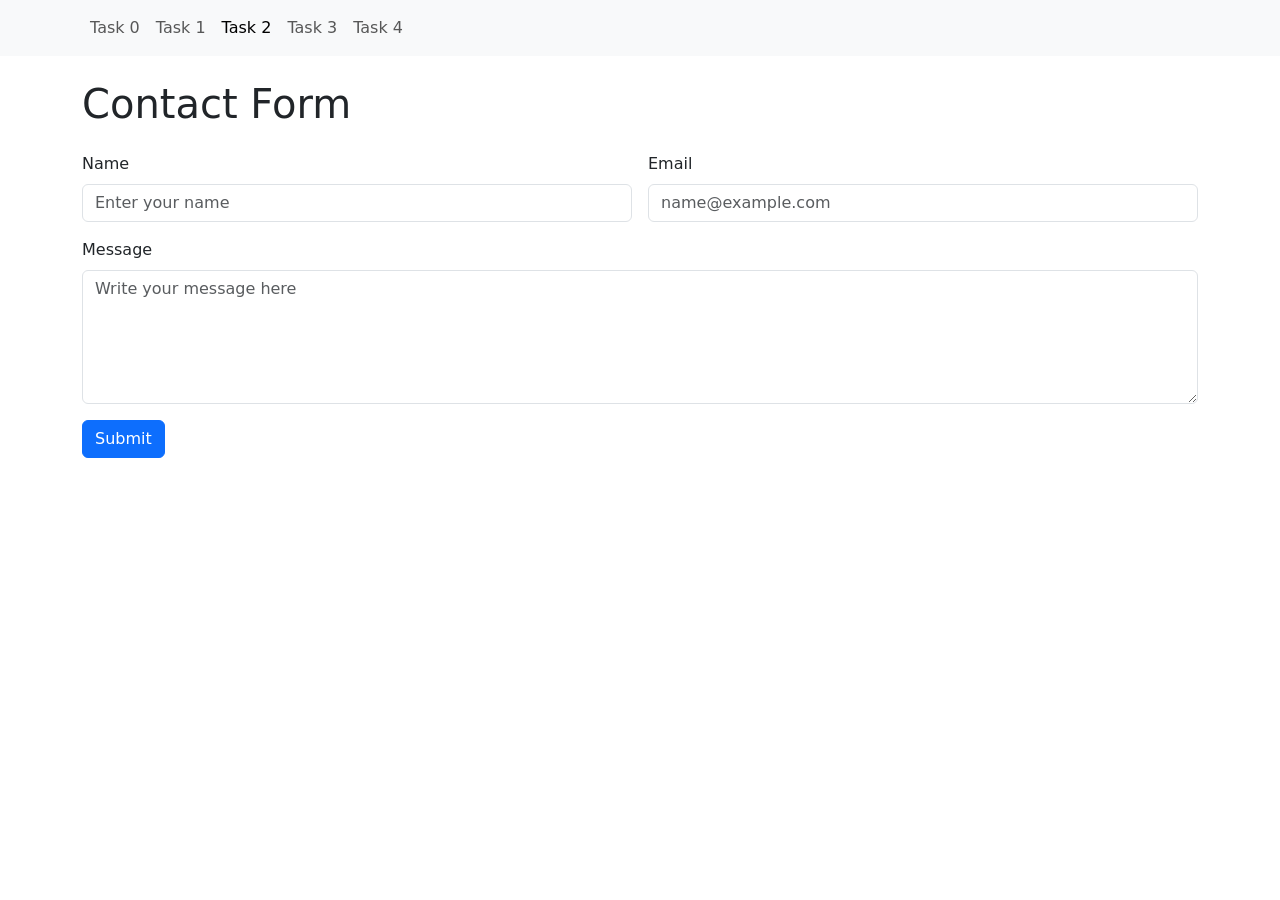
==== task2.html @ 04623877 "task2" ====
<!DOCTYPE html>
<html lang="en">
<head>
  <meta charset="UTF-8">
  <meta name="viewport" content="width=device-width, initial-scale=1.0">
  <title>Task 2. Bootstrap Form</title>
  <link href="https://cdn.jsdelivr.net/npm/bootstrap@5.3.3/dist/css/bootstrap.min.css" rel="stylesheet">
</head>
<body>
  <nav class="navbar navbar-expand bg-light">
    <div class="container">
      <ul class="navbar-nav">
        <li class="nav-item"><a class="nav-link" href="task0.html">Task 0</a></li>
        <li class="nav-item"><a class="nav-link" href="task1.html">Task 1</a></li>
        <li class="nav-item"><a class="nav-link active" href="task2.html">Task 2</a></li>
        <li class="nav-item"><a class="nav-link" href="task3.html">Task 3</a></li>
        <li class="nav-item"><a class="nav-link" href="task4.html">Task 4</a></li>
      </ul>
    </div>
  </nav>

  <main class="container my-4">
    <h1 class="mb-4">Contact Form</h1>
    <form action="#" method="post">
      <div class="row g-3">
        <div class="col-md-6">
          <label for="name" class="form-label">Name</label>
          <input type="text" class="form-control" id="name" name="name" placeholder="Enter your name">
        </div>
        <div class="col-md-6">
          <label for="email" class="form-label">Email</label>
          <input type="email" class="form-control" id="email" name="email" placeholder="name@example.com">
        </div>
        <div class="col-12">
          <label for="message" class="form-label">Message</label>
          <textarea class="form-control" id="message" name="message" rows="5" placeholder="Write your message here"></textarea>
        </div>
        <div class="col-12">
          <button type="submit" class="btn btn-primary">Submit</button>
        </div>
      </div>
    </form>
  </main>
</body>
</html>
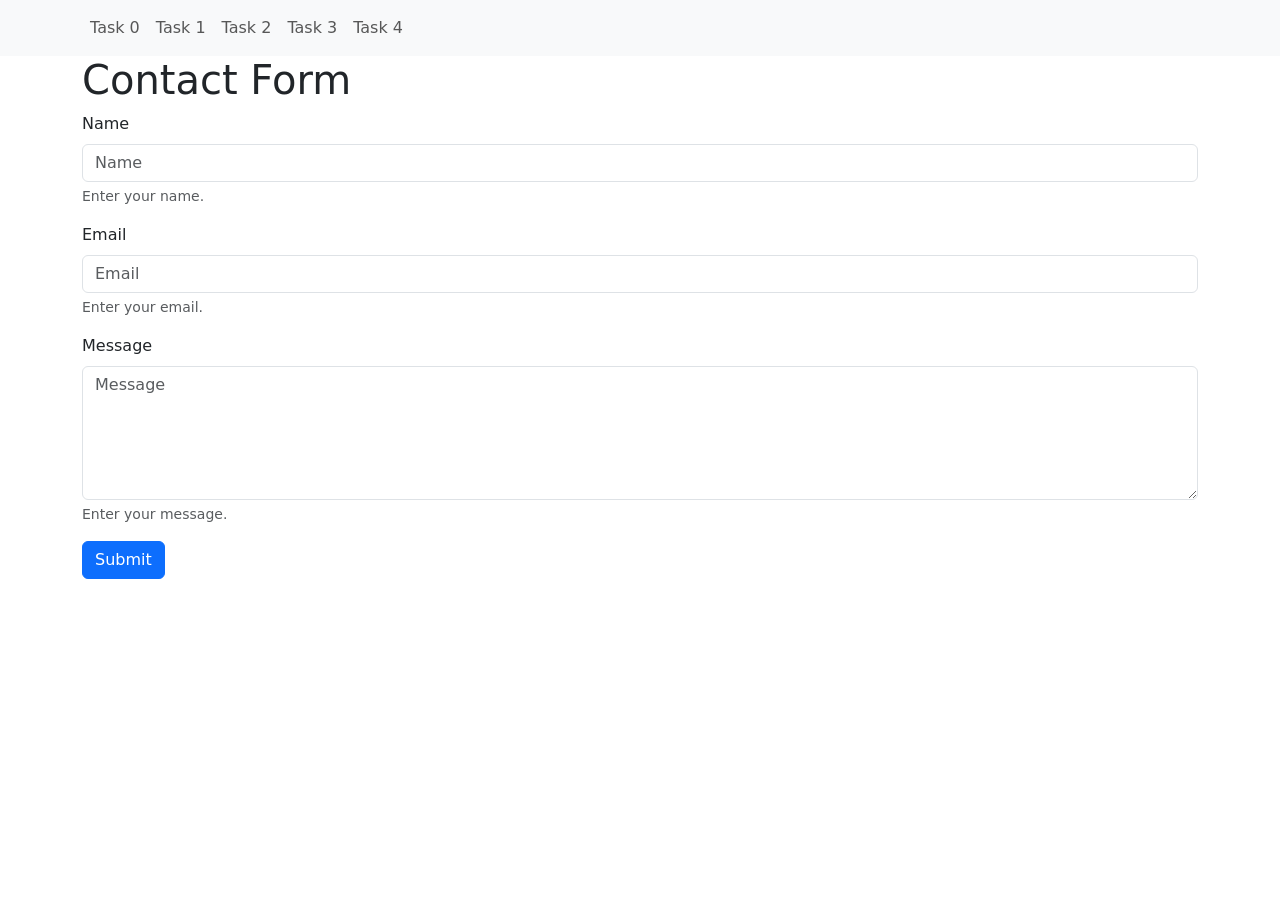
==== commit 6347c859: "task3" ====
--- a/task2.html
+++ b/task2.html
@@ -5,6 +5,7 @@
   <meta name="viewport" content="width=device-width, initial-scale=1.0">
   <title>Task 2. Bootstrap Form</title>
   <link href="https://cdn.jsdelivr.net/npm/bootstrap@5.3.3/dist/css/bootstrap.min.css" rel="stylesheet">
+  <link rel="stylesheet" href="styles.css">
 </head>
 <body>
   <nav class="navbar navbar-expand bg-light">
@@ -12,34 +13,37 @@
       <ul class="navbar-nav">
         <li class="nav-item"><a class="nav-link" href="task0.html">Task 0</a></li>
         <li class="nav-item"><a class="nav-link" href="task1.html">Task 1</a></li>
-        <li class="nav-item"><a class="nav-link active" href="task2.html">Task 2</a></li>
+        <li class="nav-item"><a class="nav-link" href="task2.html">Task 2</a></li>
         <li class="nav-item"><a class="nav-link" href="task3.html">Task 3</a></li>
         <li class="nav-item"><a class="nav-link" href="task4.html">Task 4</a></li>
       </ul>
     </div>
   </nav>
 
-  <main class="container my-4">
-    <h1 class="mb-4">Contact Form</h1>
+  <main class="container">
+    <h1>Contact Form</h1>
     <form action="#" method="post">
-      <div class="row g-3">
-        <div class="col-md-6">
+      <div class="row">
+        <div class="col-12 mb-3">
           <label for="name" class="form-label">Name</label>
-          <input type="text" class="form-control" id="name" name="name" placeholder="Enter your name">
-        </div>
-        <div class="col-md-6">
-          <label for="email" class="form-label">Email</label>
-          <input type="email" class="form-control" id="email" name="email" placeholder="name@example.com">
-        </div>
-        <div class="col-12">
-          <label for="message" class="form-label">Message</label>
-          <textarea class="form-control" id="message" name="message" rows="5" placeholder="Write your message here"></textarea>
-        </div>
-        <div class="col-12">
-          <button type="submit" class="btn btn-primary">Submit</button>
+          <input type="text" class="form-control" id="name" name="name" placeholder="Name">
+          <div class="form-text">Enter your name.</div>
         </div>
       </div>
+      <div class="row">
+        <div class="col-12 mb-3">
+          <label for="email" class="form-label">Email</label>
+          <input type="email" class="form-control" id="email" name="email" placeholder="Email">
+          <div class="form-text">Enter your email.</div>
+        </div>
+      </div>
+      <div class="row">
+        <div class="col-12 mb-3">
+          <label for="message" class="form-label">Message</label>
+          <textarea class="form-control" id="message" name="message" rows="5" placeholder="Message"></textarea>
+          <div class="form-text">Enter your message.</div>
+        </div>
+      </div>
+      <button type="submit" class="btn btn-primary">Submit</button>
     </form>
-  </main>
-</body>
-</html>+  </main>
--- a/styles.css
+++ b/styles.css
@@ -0,0 +1,8 @@
+nav a {
+  color: #000000;
+}
+
+input,
+textarea {
+  width: 100%;
+}
